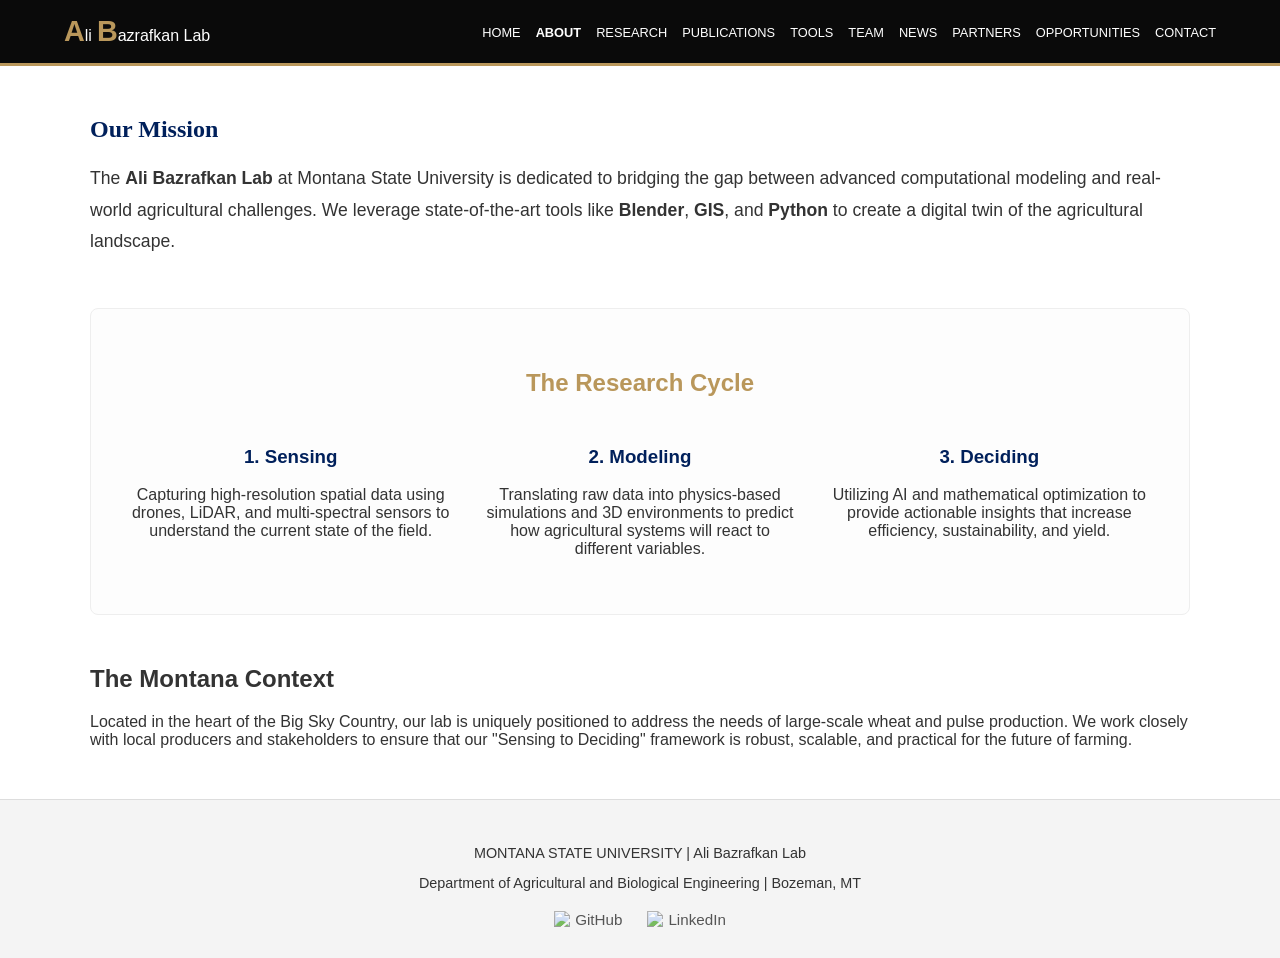
==== about.html @ 2695f882 "Add files via upload" ====
<!DOCTYPE html>
<html lang="en">
<head>
    <meta charset="UTF-8">
    <link rel="stylesheet" href="style.css">
    <title>About | Ali Bazrafkan Lab</title>
</head>
<body>
    <nav>
        <a href="index.html" class="logo">
            <span class="bold-letter">A</span><span class="small-text">li</span>
            <span class="bold-letter">B</span><span class="small-text">azrafkan Lab</span>
        </a>
        <ul class="nav-links">
            <li><a href="index.html">Home</a></li>
            <li><a href="about.html" class="active">About</a></li>
            <li><a href="research.html">Research</a></li>
            <li><a href="publications.html">Publications</a></li>
            <li><a href="tools.html">Tools</a></li>
            <li><a href="team.html">Team</a></li>
            <li><a href="news.html">News</a></li>
            <li><a href="partners.html">Partners</a></li>
            <li><a href="opportunities.html">Opportunities</a></li>
            <li><a href="contact.html">Contact</a></li>
        </ul>
    </nav>

    <div class="container">
        <section style="margin-bottom: 50px;">
            <h1 style="color: var(--msu-blue); font-family: 'Playfair Display';">Our Mission</h1>
            <p style="font-size: 1.1rem; line-height: 1.8;">
                The <strong>Ali Bazrafkan Lab</strong> at Montana State University is dedicated to bridging the gap between advanced computational modeling and real-world agricultural challenges. We leverage state-of-the-art tools like <strong>Blender</strong>, <strong>GIS</strong>, and <strong>Python</strong> to create a digital twin of the agricultural landscape.
            </p>
        </section>

        <section style="background: #fdfdfd; padding: 40px; border: 1px solid #eee; border-radius: 8px;">
            <h2 style="text-align: center; color: var(--msu-gold);">The Research Cycle</h2>
            <div style="display: flex; gap: 30px; flex-wrap: wrap; margin-top: 30px; text-align: center;">
                
                <div style="flex: 1; min-width: 250px;">
                    <h3 style="color: var(--msu-blue);">1. Sensing</h3>
                    <p>Capturing high-resolution spatial data using drones, LiDAR, and multi-spectral sensors to understand the current state of the field.</p>
                </div>

                <div style="flex: 1; min-width: 250px;">
                    <h3 style="color: var(--msu-blue);">2. Modeling</h3>
                    <p>Translating raw data into physics-based simulations and 3D environments to predict how agricultural systems will react to different variables.</p>
                </div>

                <div style="flex: 1; min-width: 250px;">
                    <h3 style="color: var(--msu-blue);">3. Deciding</h3>
                    <p>Utilizing AI and mathematical optimization to provide actionable insights that increase efficiency, sustainability, and yield.</p>
                </div>

            </div>
        </section>
        
        

        <section style="margin-top: 50px;">
            <h2>The Montana Context</h2>
            <p>
                Located in the heart of the Big Sky Country, our lab is uniquely positioned to address the needs of large-scale wheat and pulse production. We work closely with local producers and stakeholders to ensure that our "Sensing to Deciding" framework is robust, scalable, and practical for the future of farming.
            </p>
        </section>
    </div>

    <footer>
        <p>MONTANA STATE UNIVERSITY | Ali Bazrafkan Lab</p>
        <p>Department of Agricultural and Biological Engineering | Bozeman, MT</p>
        
        <div class="footer-socials">
            <a href="https://github.com/AliBgisrs?tab=repositories" target="_blank">
                <img src="https://cdn-icons-png.flaticon.com/512/25/25231.png" width="16" style="vertical-align: middle; margin-right: 5px;"> 
                GitHub
            </a>
            <a href="https://www.linkedin.com/in/ali-bazrafkan-phd-424829244/" target="_blank">
                <img src="https://cdn-icons-png.flaticon.com/512/174/174857.png" width="16" style="vertical-align: middle; margin-right: 5px;"> 
                LinkedIn
            </a>
        </div>
    </footer>
</body>
</html>
---- style.css ----
:root {
    --msu-blue: #00205B;
    --msu-gold: #B9975B;
    --nav-bg: #0a0a0a;
}

body { font-family: 'Roboto', sans-serif; margin: 0; background: #fff; color: #333; }

/* Branding: Ali Bazrafkan Lab */
.logo { color: white; text-decoration: none; display: flex; align-items: baseline; }
.logo .bold-letter { font-size: 1.8rem; font-weight: 800; color: var(--msu-gold); }
.logo .small-text { font-size: 1rem; font-weight: 400; margin-right: 5px; }

/* Navigation */
nav {
    background-color: var(--nav-bg);
    padding: 15px 5%;
    display: flex;
    justify-content: space-between;
    align-items: center;
    border-bottom: 3px solid var(--msu-gold);
    position: sticky;
    top: 0;
    z-index: 1000;
}

.nav-links { display: flex; list-style: none; margin: 0; }
.nav-links li { margin-left: 15px; }
.nav-links a { color: #fff; text-decoration: none; font-size: 0.8rem; text-transform: uppercase; }
.nav-links a:hover, .active { color: var(--msu-gold); font-weight: bold; }

/* Structure */
.container { max-width: 1100px; margin: 50px auto; padding: 0 20px; min-height: 60vh; }
.hero { 
    height: 55vh; 
    background: linear-gradient(rgba(0,32,91,0.7), rgba(0,32,91,0.7)), 
                url('transition.gif') center/cover; /* Just change the filename here */
    display: flex; 
    flex-direction: column; 
    justify-content: left; 
    align-items: center; 
    color: white; 
    text-align: center;
}
footer { padding: 30px; text-align: center; background: #f4f4f4; border-top: 1px solid #ddd; font-size: 0.9rem; }


.footer-socials {
    margin-top: 20px;
    display: flex;
    justify-content: center;
    gap: 25px;
}

.footer-socials a {
    color: #555;
    text-decoration: none;
    font-size: 0.95rem;
    display: flex;
    align-items: center;
    transition: 0.3s ease;
}

.footer-socials a:hover {
    color: var(--msu-gold);
}

.footer-socials img {
    opacity: 0.8;
}

.footer-socials a:hover img {
    opacity: 1;
}
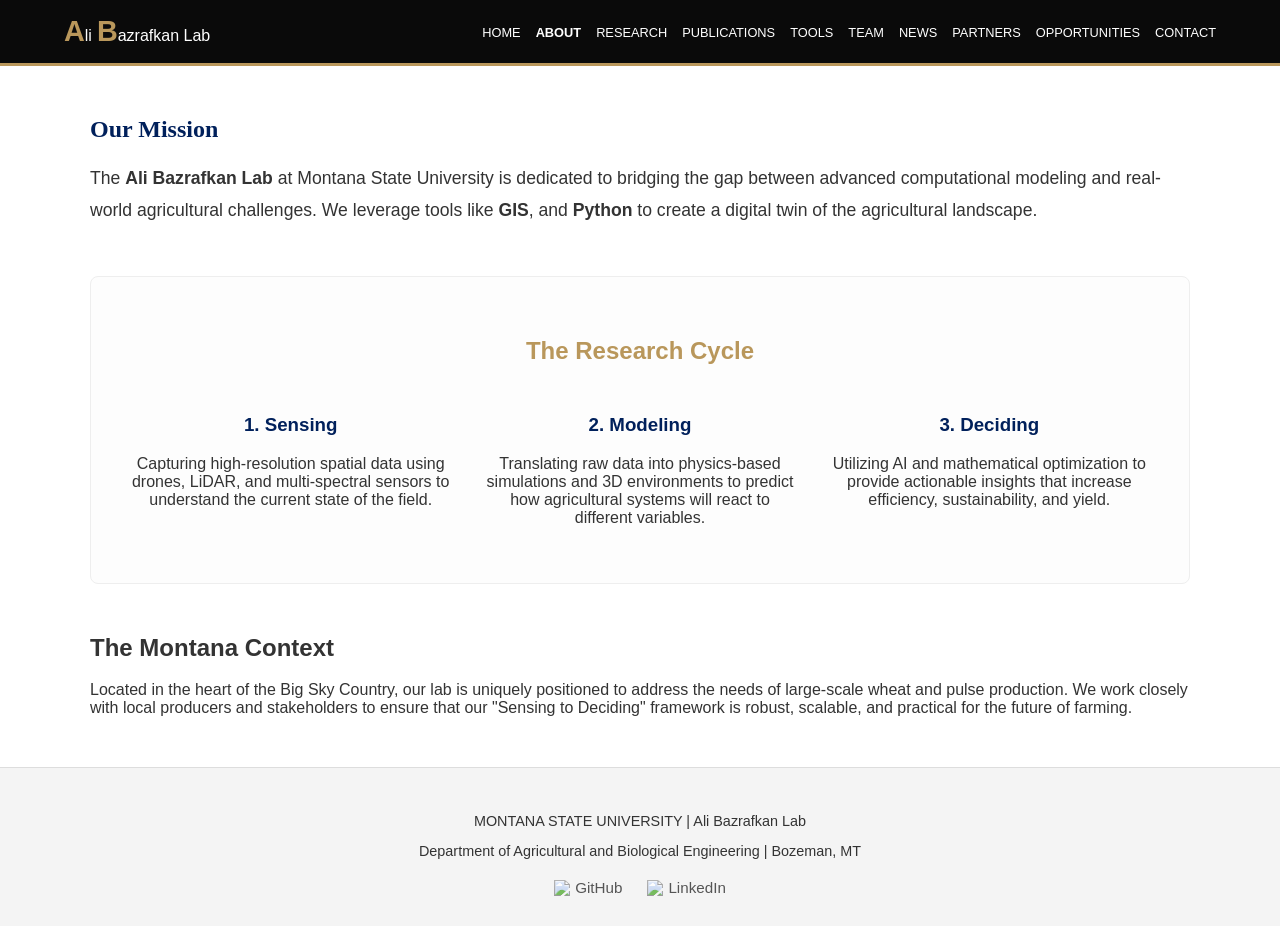
==== commit 77d75995: "Update about.html" ====
--- a/about.html
+++ b/about.html
@@ -29,7 +29,7 @@
         <section style="margin-bottom: 50px;">
             <h1 style="color: var(--msu-blue); font-family: 'Playfair Display';">Our Mission</h1>
             <p style="font-size: 1.1rem; line-height: 1.8;">
-                The <strong>Ali Bazrafkan Lab</strong> at Montana State University is dedicated to bridging the gap between advanced computational modeling and real-world agricultural challenges. We leverage state-of-the-art tools like <strong>Blender</strong>, <strong>GIS</strong>, and <strong>Python</strong> to create a digital twin of the agricultural landscape.
+                The <strong>Ali Bazrafkan Lab</strong> at Montana State University is dedicated to bridging the gap between advanced computational modeling and real-world agricultural challenges. We leverage tools like  <strong>GIS</strong>, and <strong>Python</strong> to create a digital twin of the agricultural landscape.
             </p>
         </section>
 
@@ -81,4 +81,5 @@
         </div>
     </footer>
 </body>
-</html>+
+</html>
